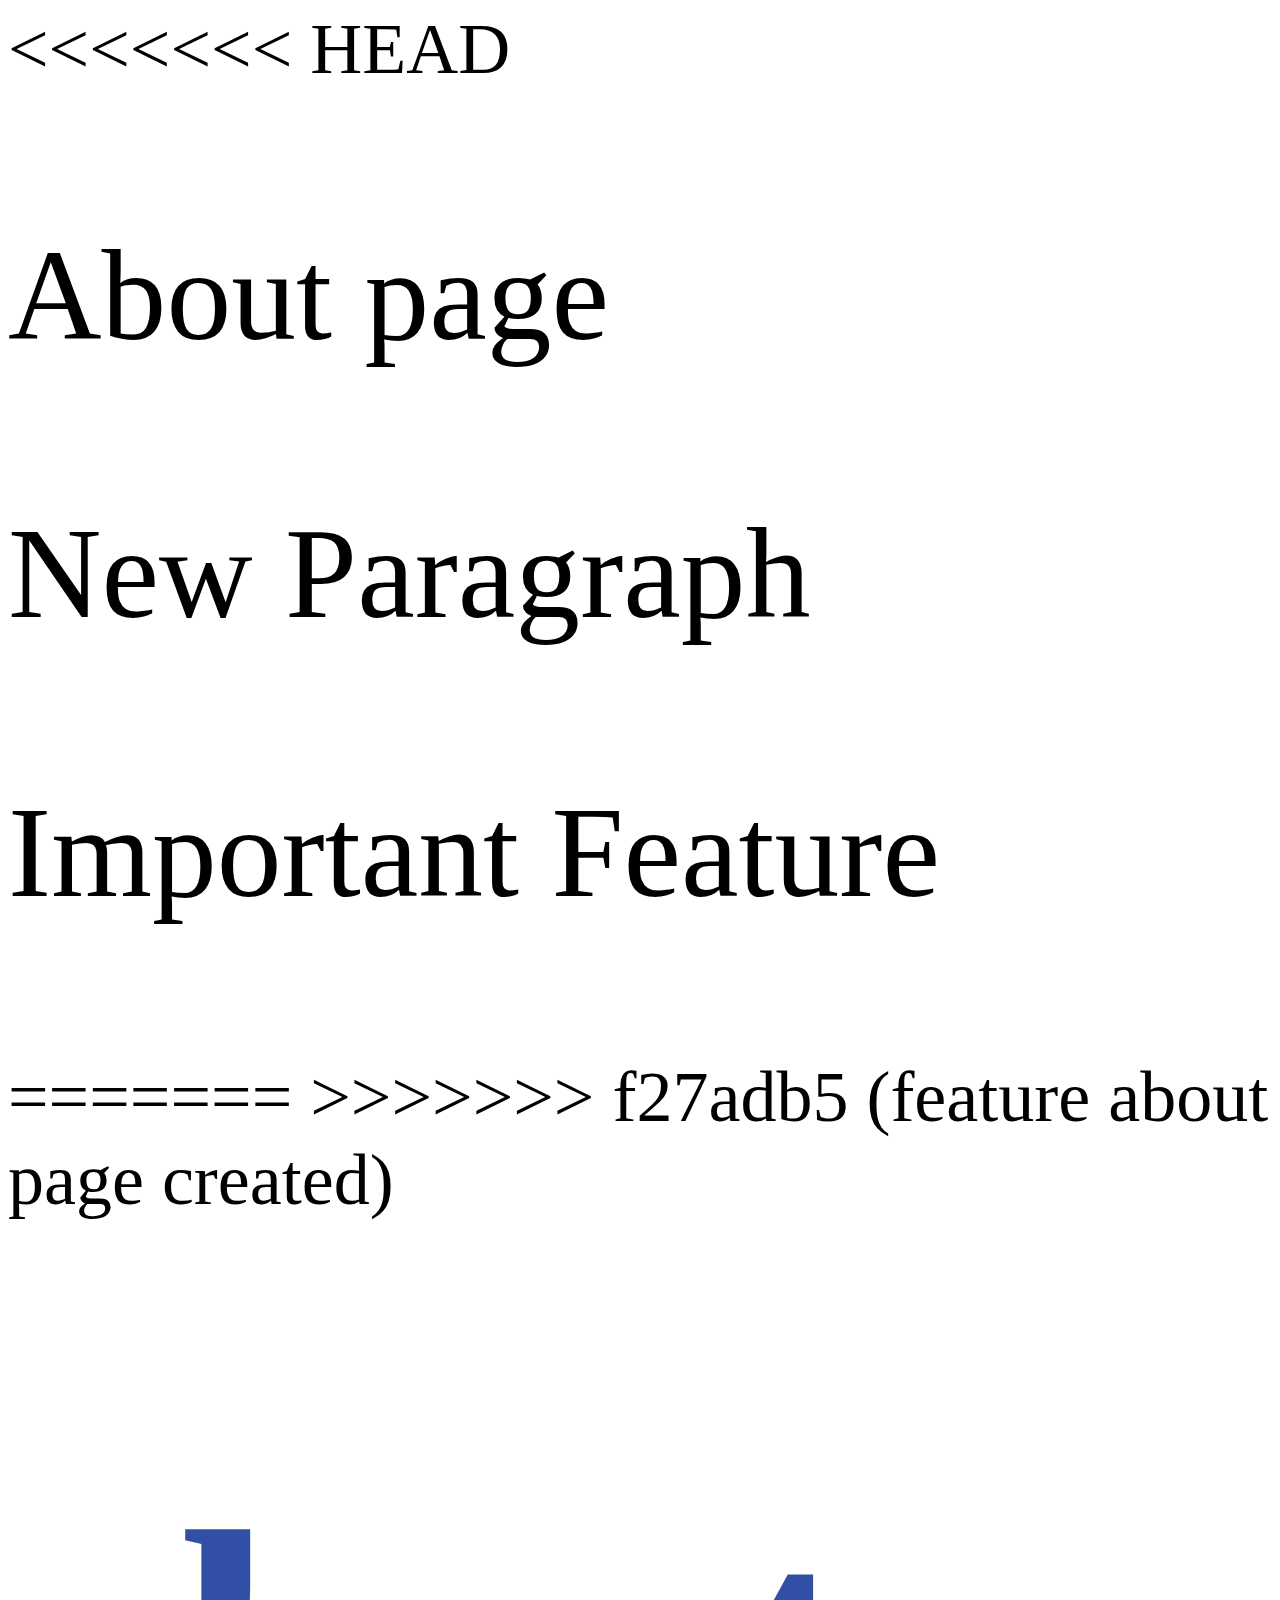
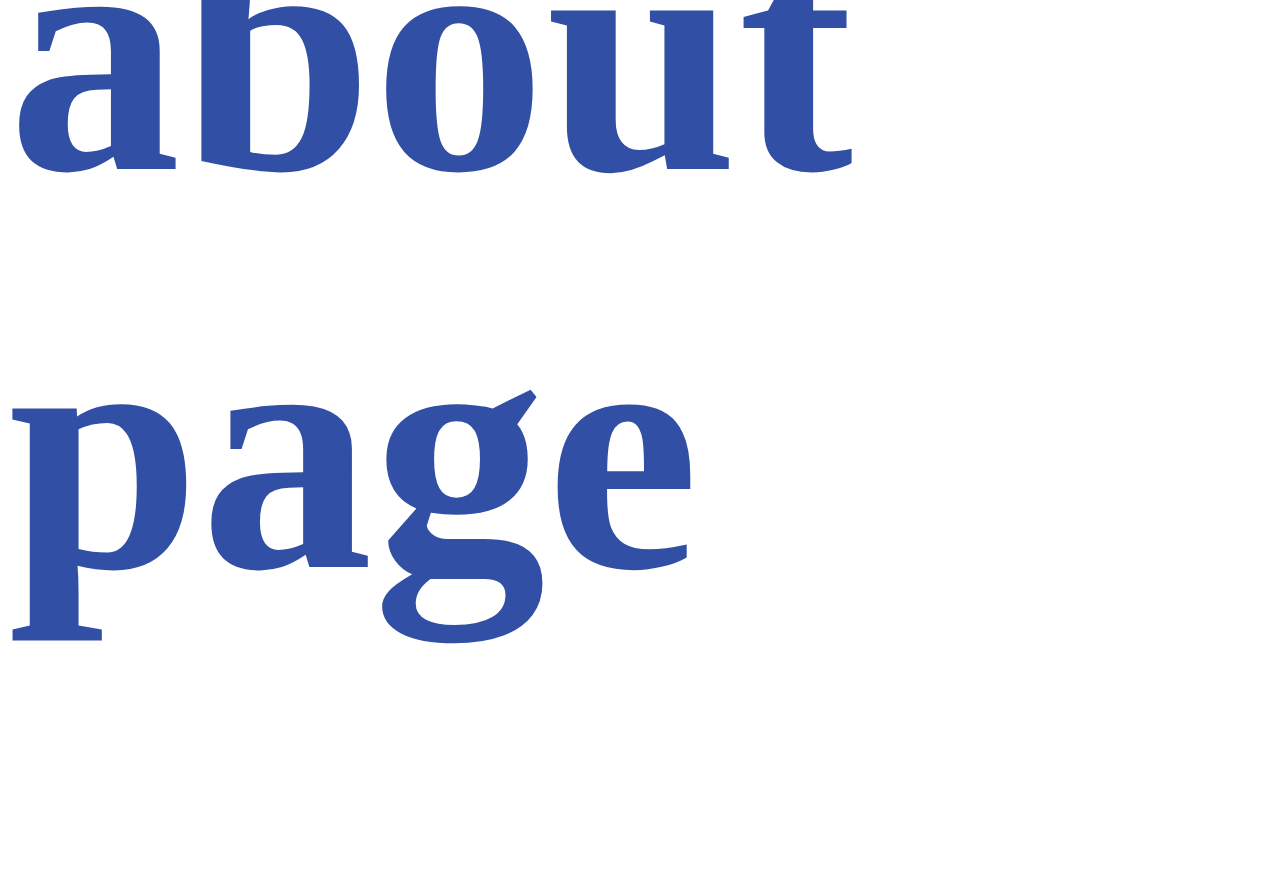
==== about.html @ dab9cf55 "ffeature about page created" ====
<!DOCTYPE html>
<html lang="en">
<head>
    <meta charset="UTF-8">
    <meta http-equiv="X-UA-Compatible" content="IE=edge">
    <meta name="viewport" content="width=device-width, initial-scale=1.0">
    <link rel="stylesheet" href="/css/styles.css">
    <title>About page</title>
<<<<<<< HEAD
    <p>About page</p>
    <p>New Paragraph</p>
    <p>Important Feature</p>
=======
>>>>>>> f27adb5 (feature about page created)
</head>
<body>
    <h1>about page</h1>

</body>
</html>
---- css/styles.css ----
html{
    font-size: 72px;
}
h1{
    font-size: 4.8rem;
    color: rgb(49, 79, 164);

}
p{
    font-size: 1.8rem;
}
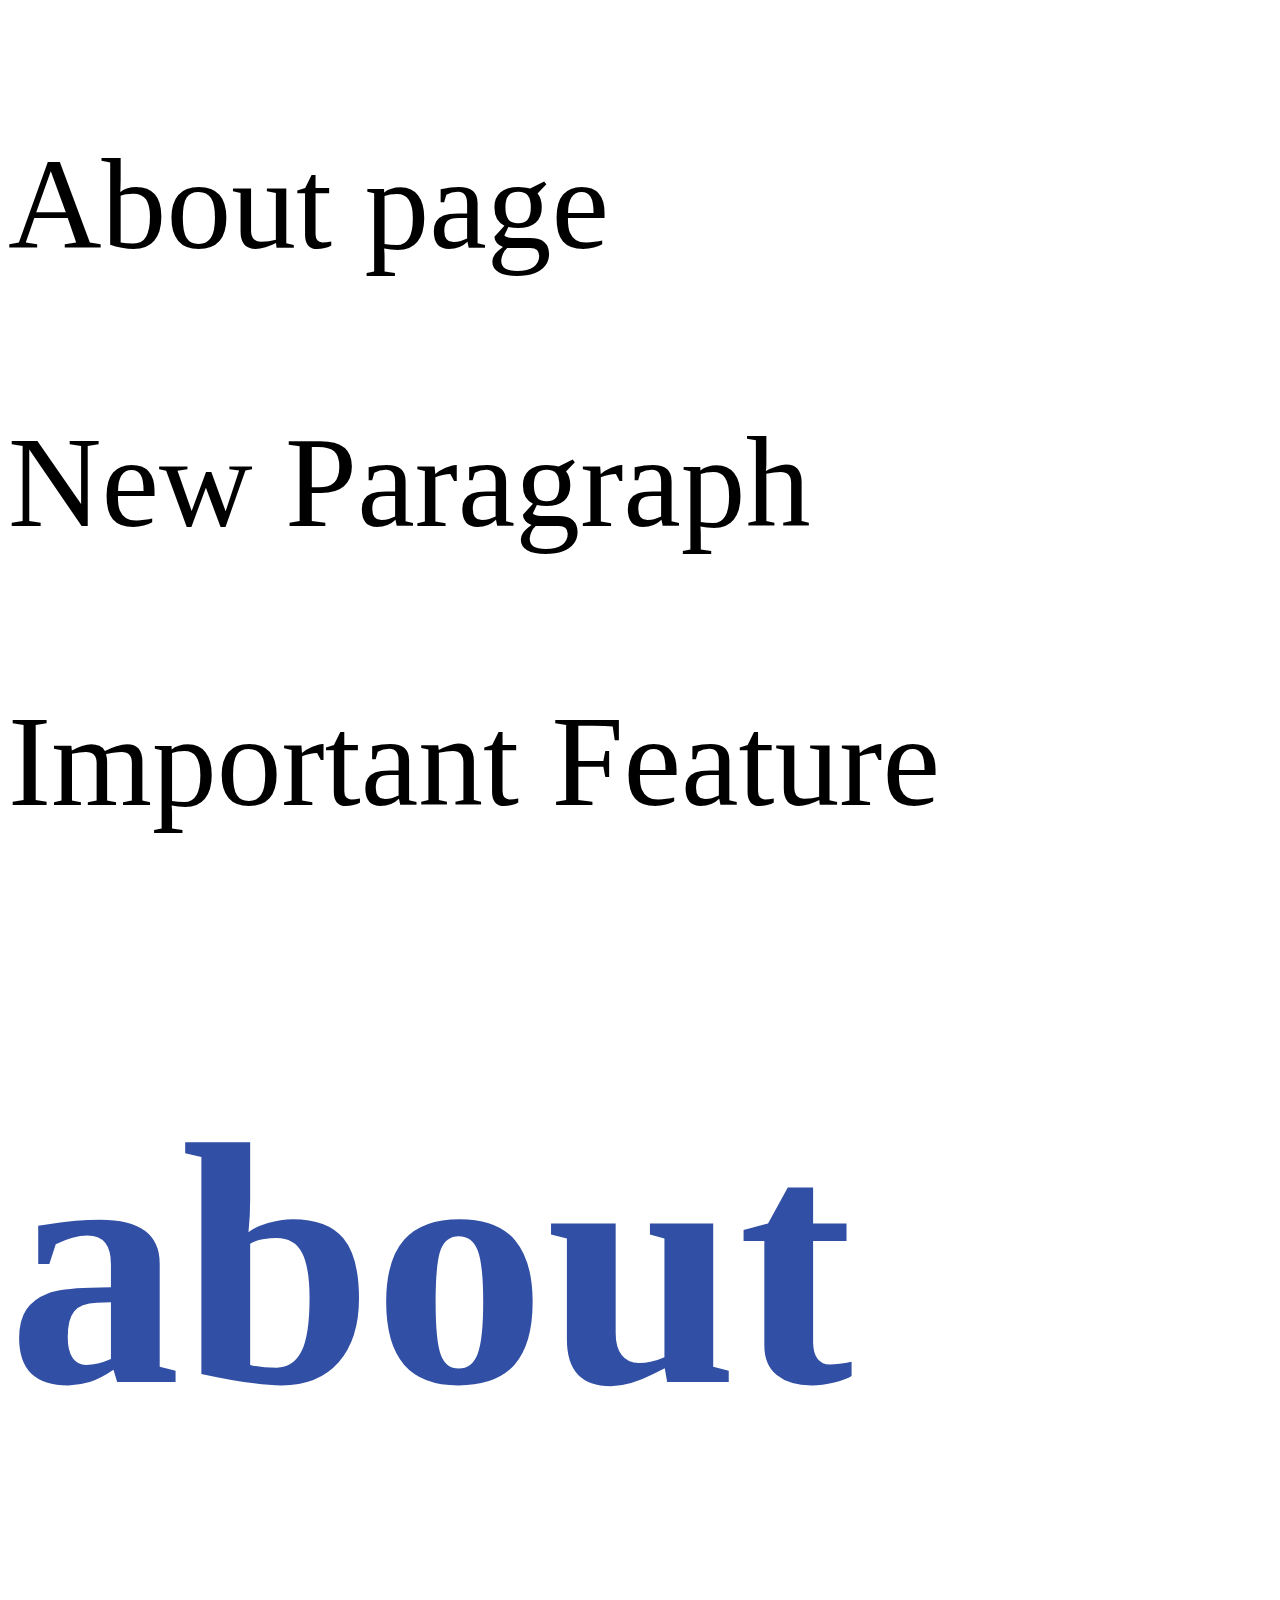
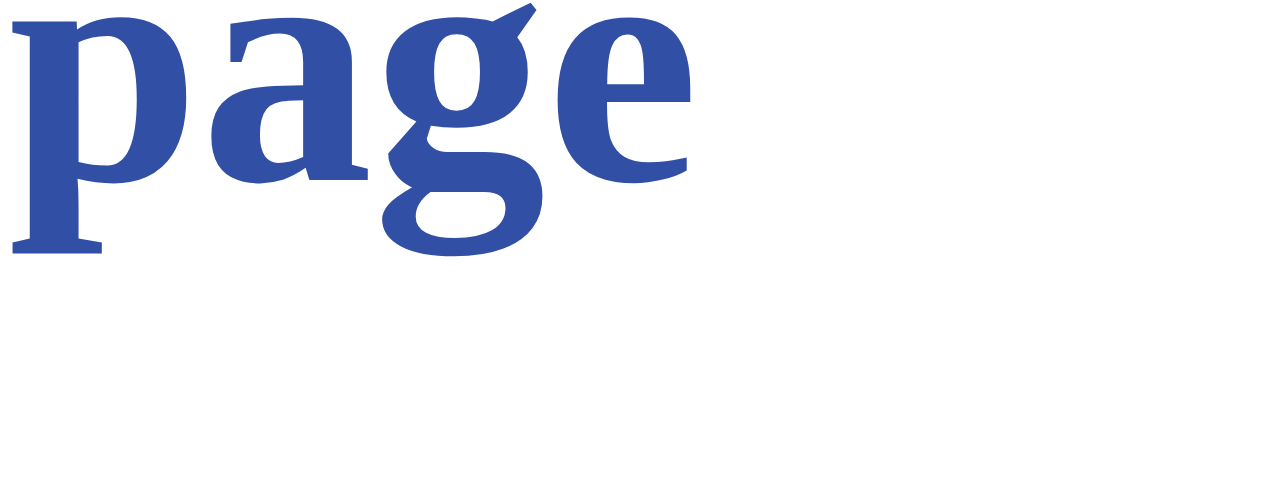
==== commit 8b5f526c: "important client request" ====
--- a/about.html
+++ b/about.html
@@ -6,12 +6,9 @@
     <meta name="viewport" content="width=device-width, initial-scale=1.0">
     <link rel="stylesheet" href="/css/styles.css">
     <title>About page</title>
-<<<<<<< HEAD
     <p>About page</p>
     <p>New Paragraph</p>
     <p>Important Feature</p>
-=======
->>>>>>> f27adb5 (feature about page created)
 </head>
 <body>
     <h1>about page</h1>
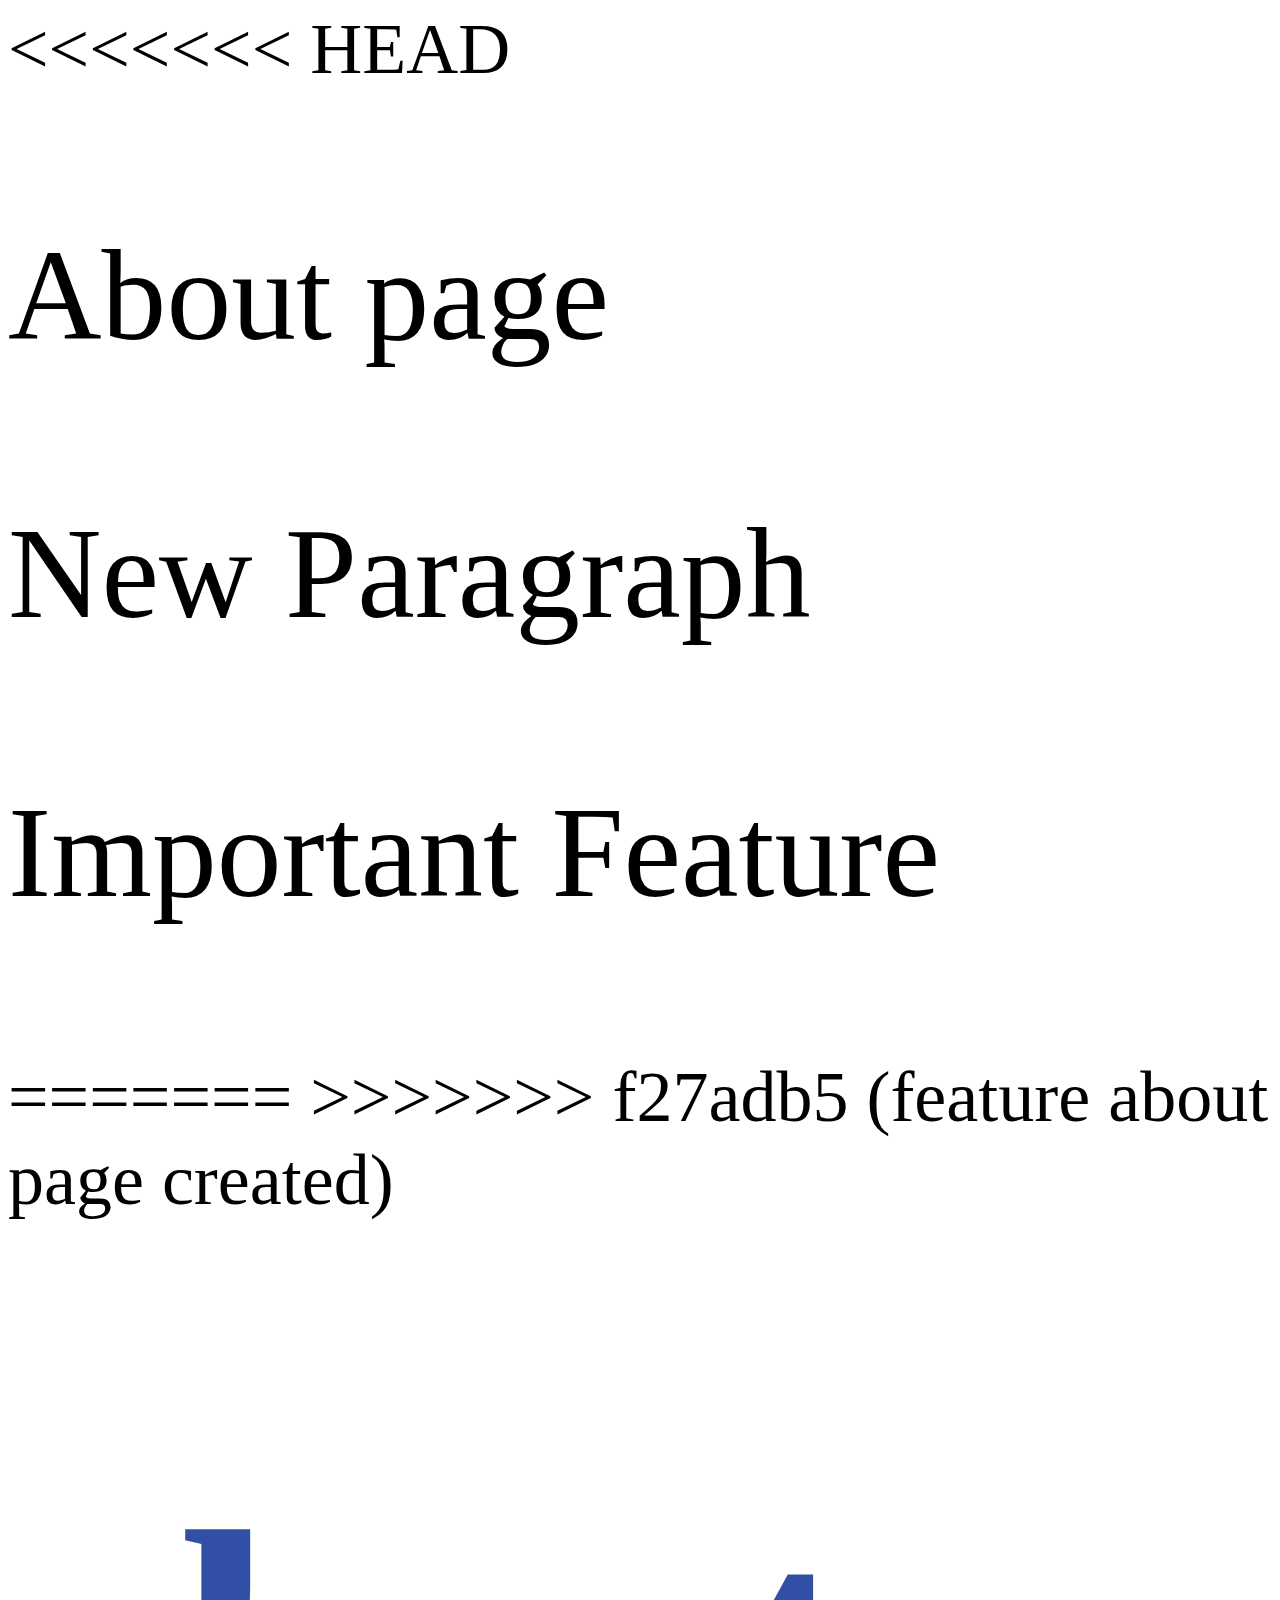
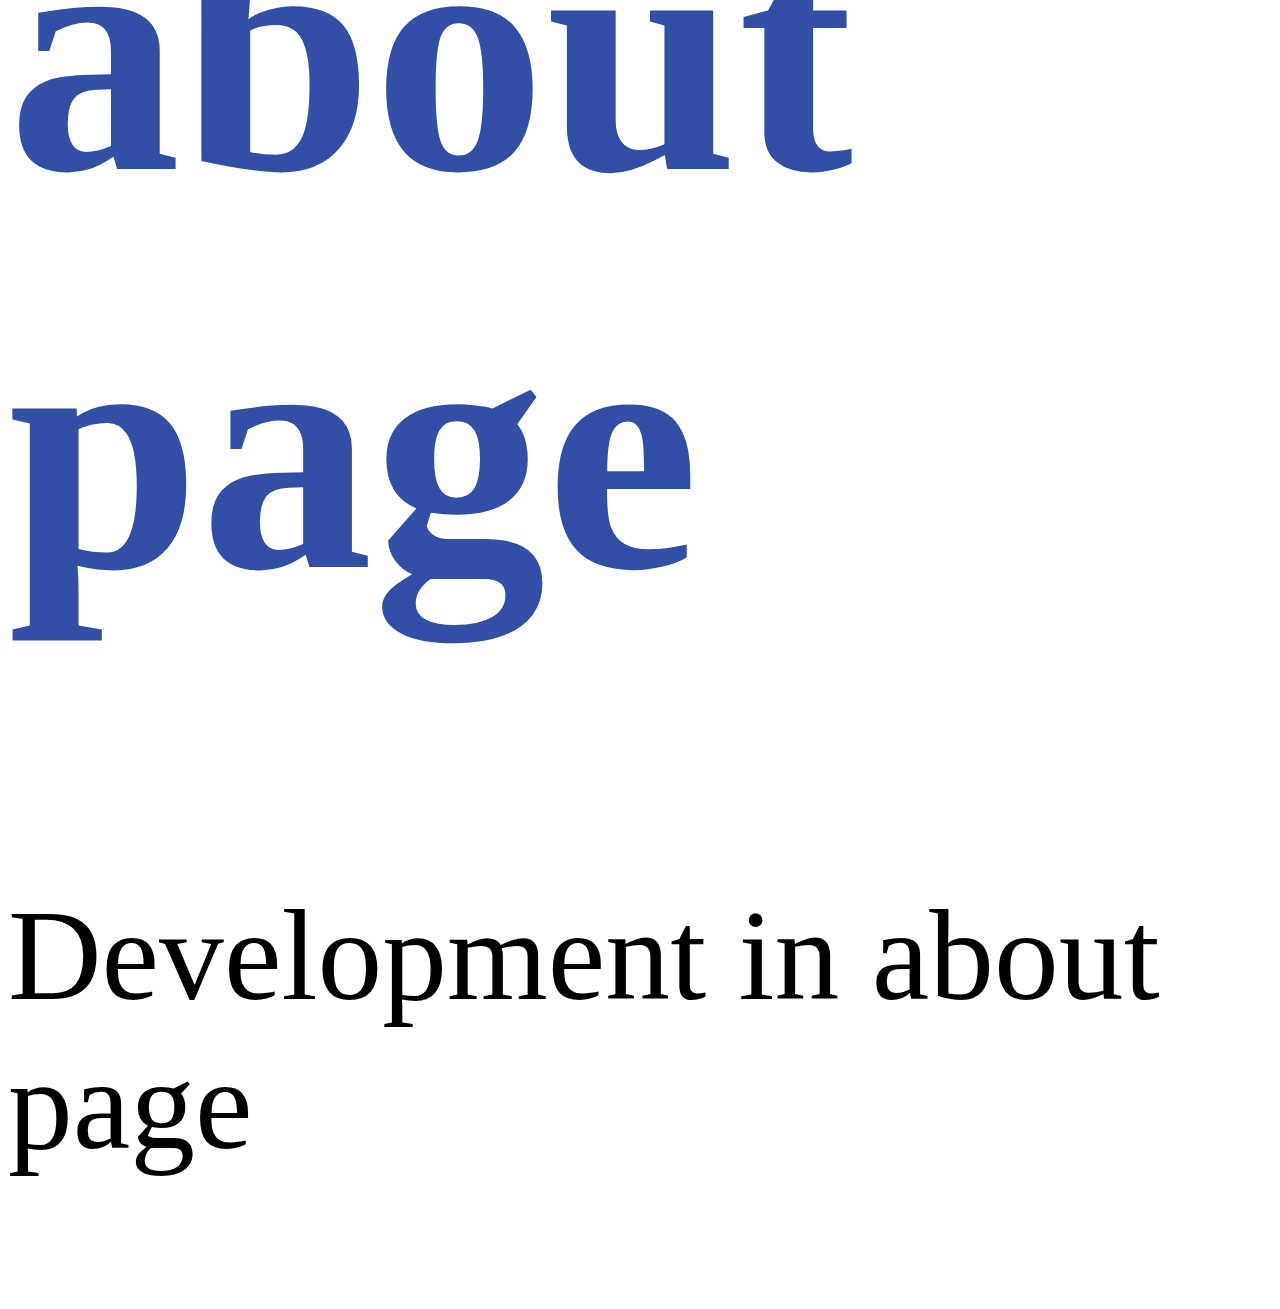
==== commit 32cd0b45: "about page in about.html" ====
--- a/about.html
+++ b/about.html
@@ -6,12 +6,15 @@
     <meta name="viewport" content="width=device-width, initial-scale=1.0">
     <link rel="stylesheet" href="/css/styles.css">
     <title>About page</title>
+<<<<<<< HEAD
     <p>About page</p>
     <p>New Paragraph</p>
     <p>Important Feature</p>
+=======
+>>>>>>> f27adb5 (feature about page created)
 </head>
 <body>
     <h1>about page</h1>
-
+    <p>Development in about page</p>
 </body>
 </html>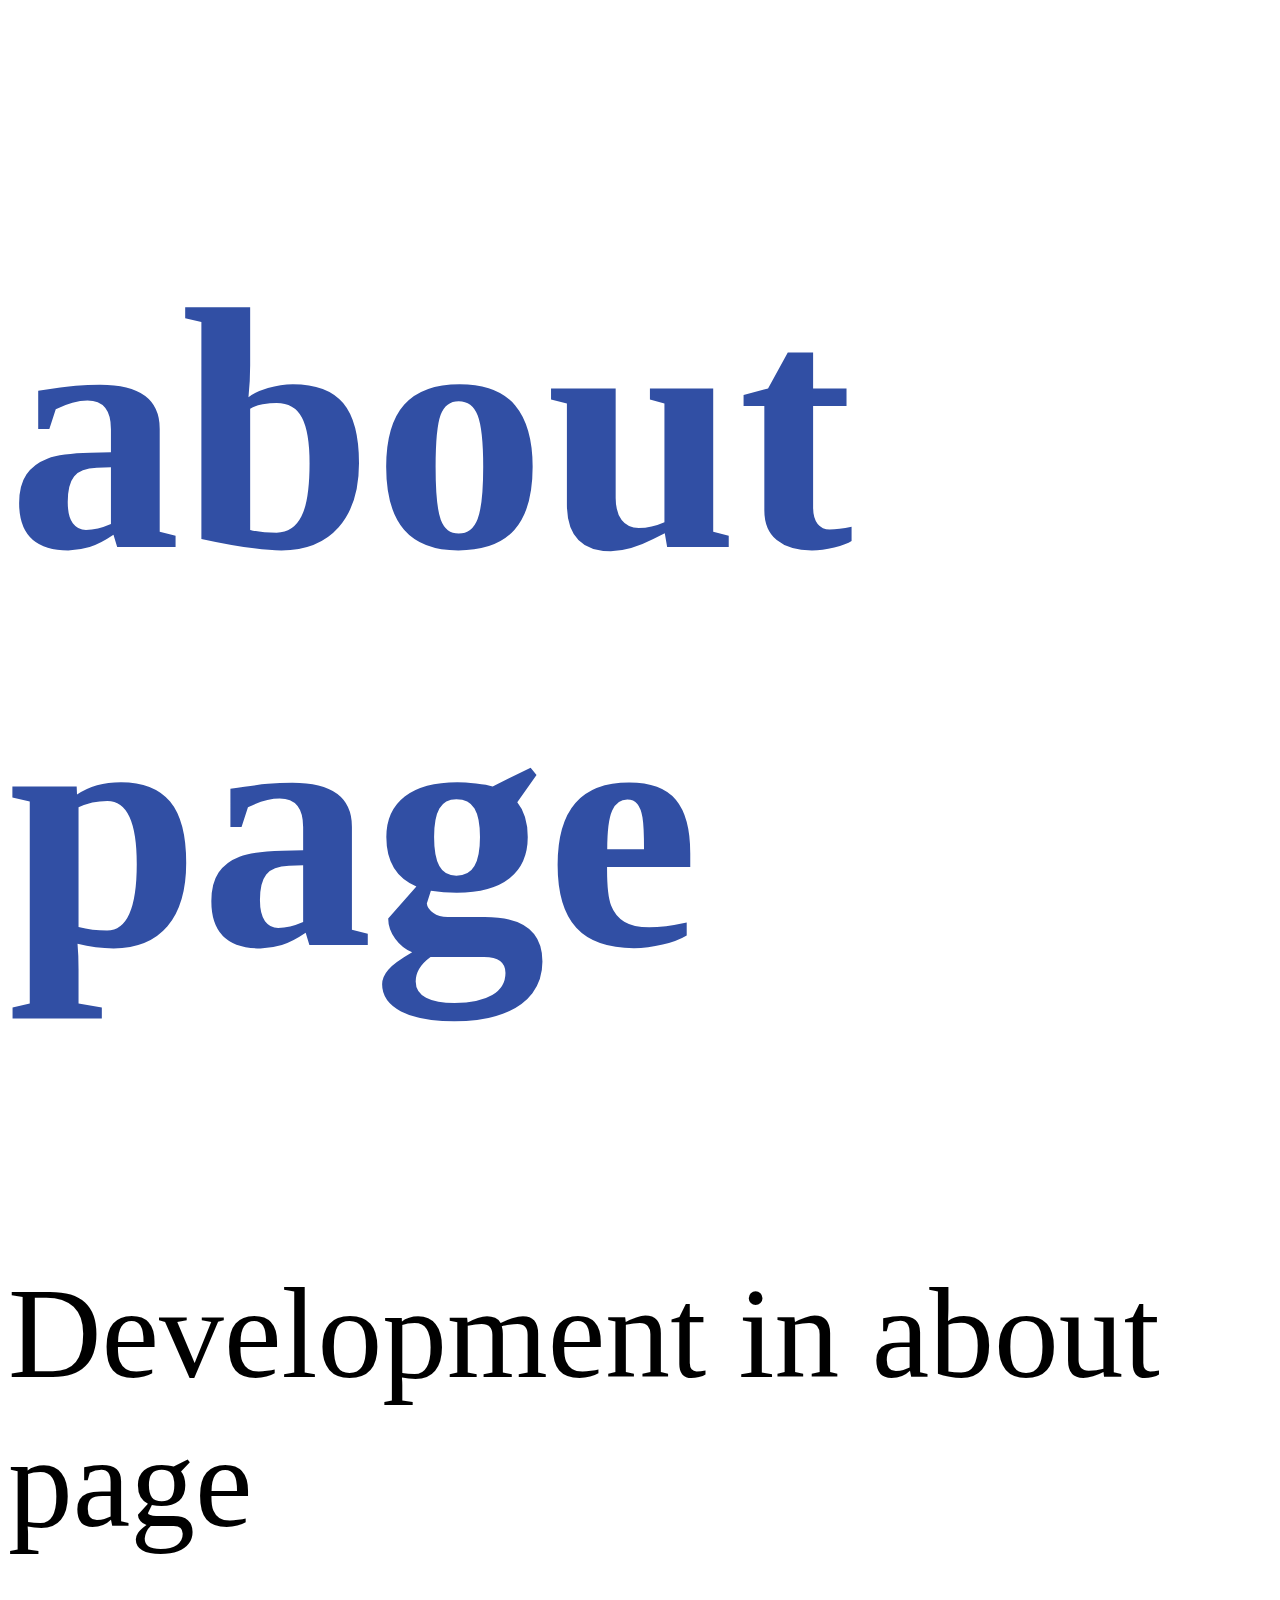
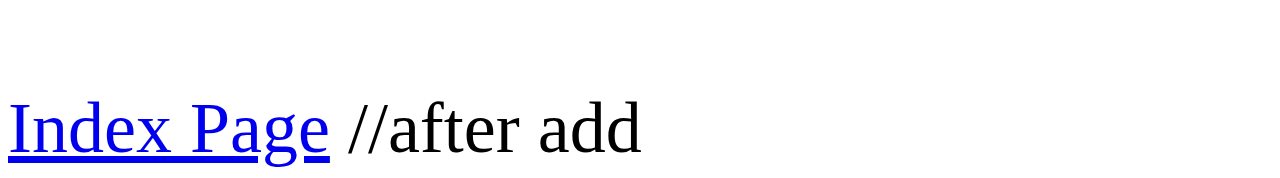
==== commit 3d4f9b20: "adding links to about and index pages" ====
--- a/about.html
+++ b/about.html
@@ -6,15 +6,11 @@
     <meta name="viewport" content="width=device-width, initial-scale=1.0">
     <link rel="stylesheet" href="/css/styles.css">
     <title>About page</title>
-<<<<<<< HEAD
-    <p>About page</p>
-    <p>New Paragraph</p>
-    <p>Important Feature</p>
-=======
->>>>>>> f27adb5 (feature about page created)
 </head>
 <body>
     <h1>about page</h1>
     <p>Development in about page</p>
+    <a href="index.html">Index Page</a>
 </body>
-</html>+</html>
+//after add